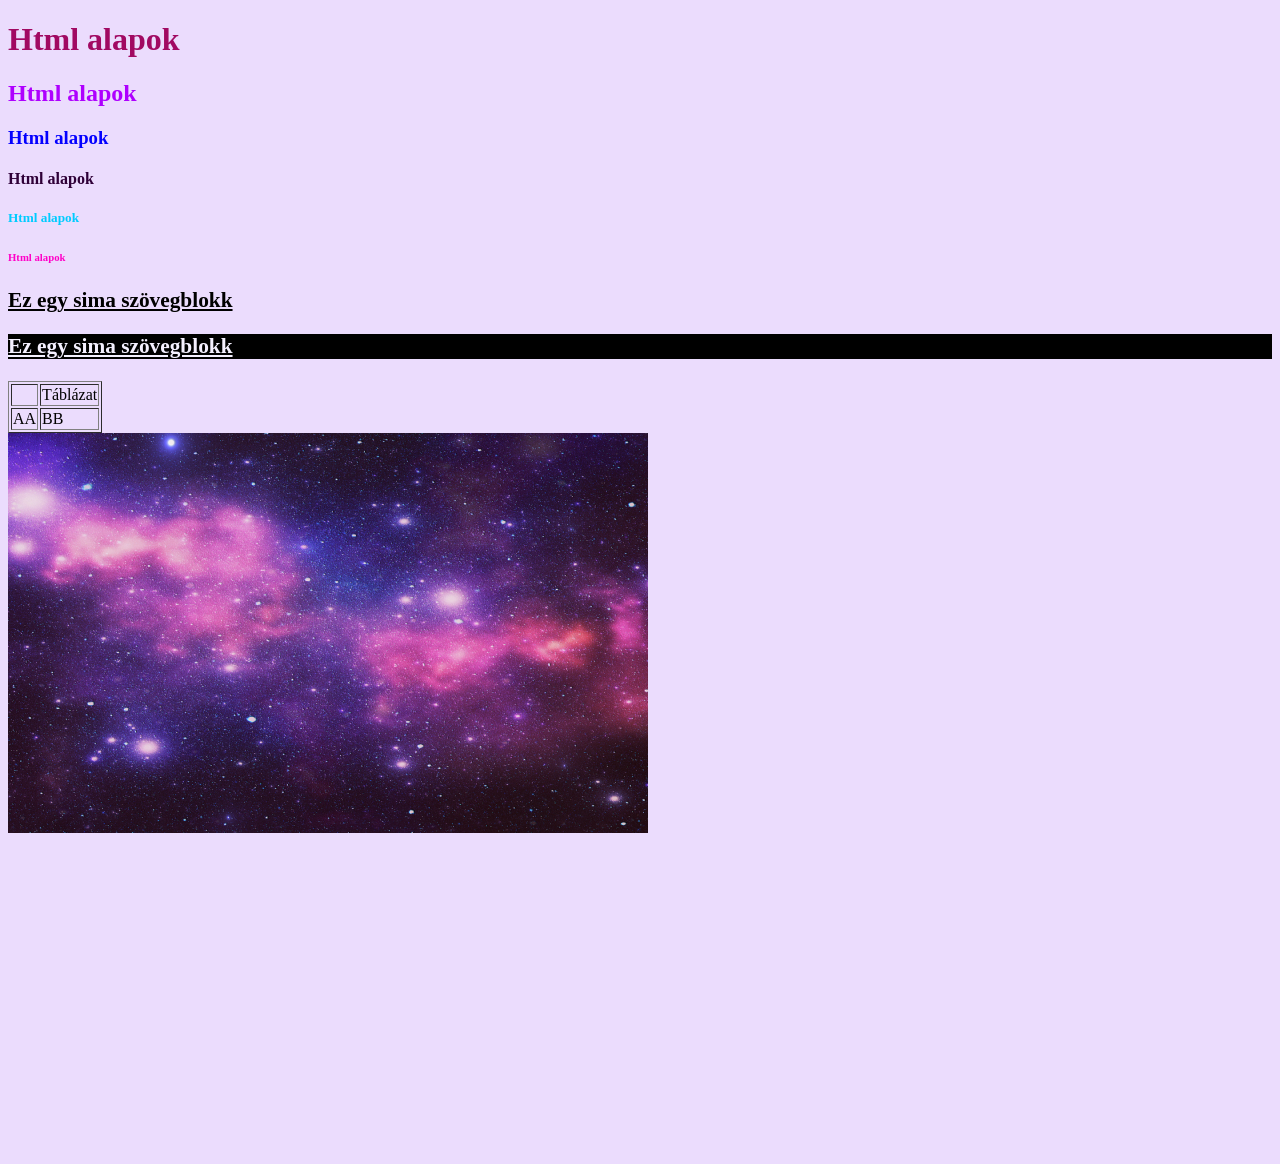
==== index.html @ 510083d5 "first commit" ====
<!DOCTYPE html>
<html lang="hu">
<head>
    <meta charset="UTF-8">
    <meta name="viewport" content="width=device-width, initial-scale=1.0">
    <title>Eszti</title>
    <style>
    body{
        background-color: rgb(235, 220, 253);
    }
      h1{
        color: rgb(161, 9, 98);
      }

      h2{
        color: rgb(174, 0, 255);
      }

      h3{
        color: rgb(4, 0, 255);
      }

      h4{
        color: rgb(47, 0, 56);
      }

      h5{
        color: rgb(0, 204, 255);
      }

      h6{
        color: rgb(255, 0, 200);
      }
      p{
        font-size: 16pt;
        text-decoration: underline;
        font-weight: bold;
      }
      p.nicePar{
        color: rgb(244, 240, 255);
        background-color: black

      }
    </style>
</head>
<body>
    <h1>Html alapok</h1>
    <h2>Html alapok</h2>
    <h3>Html alapok</h3>
    <h4>Html alapok</h4>
    <h5>Html alapok</h5>
    <h6>Html alapok</h6>
    <p>Ez egy sima szövegblokk</p>
    <p class="nicePar">Ez egy sima szövegblokk</p>


 <table border="1>"
    <thead>
        <th>
            <td>Táblázat</td>
       </th>
    </thead>
    <body>
        <tr>
            <td>AA</td>
            <td>BB</td>
        </tr>
    </body>
</table>
 
 <img src="galaxy.jpg"/>
 <video src="video.mp4"></video>
 <iframe width="560" height="315" src="https://www.youtube.com/embed/ruWgJDrYkc8?si=Q313ziEs6HRdaBmj" title="YouTube video player" frameborder="0" allow="accelerometer; autoplay; clipboard-write; encrypted-media; gyroscope; picture-in-picture; web-share" referrerpolicy="strict-origin-when-cross-origin" allowfullscreen></iframe>


</body>
</html>
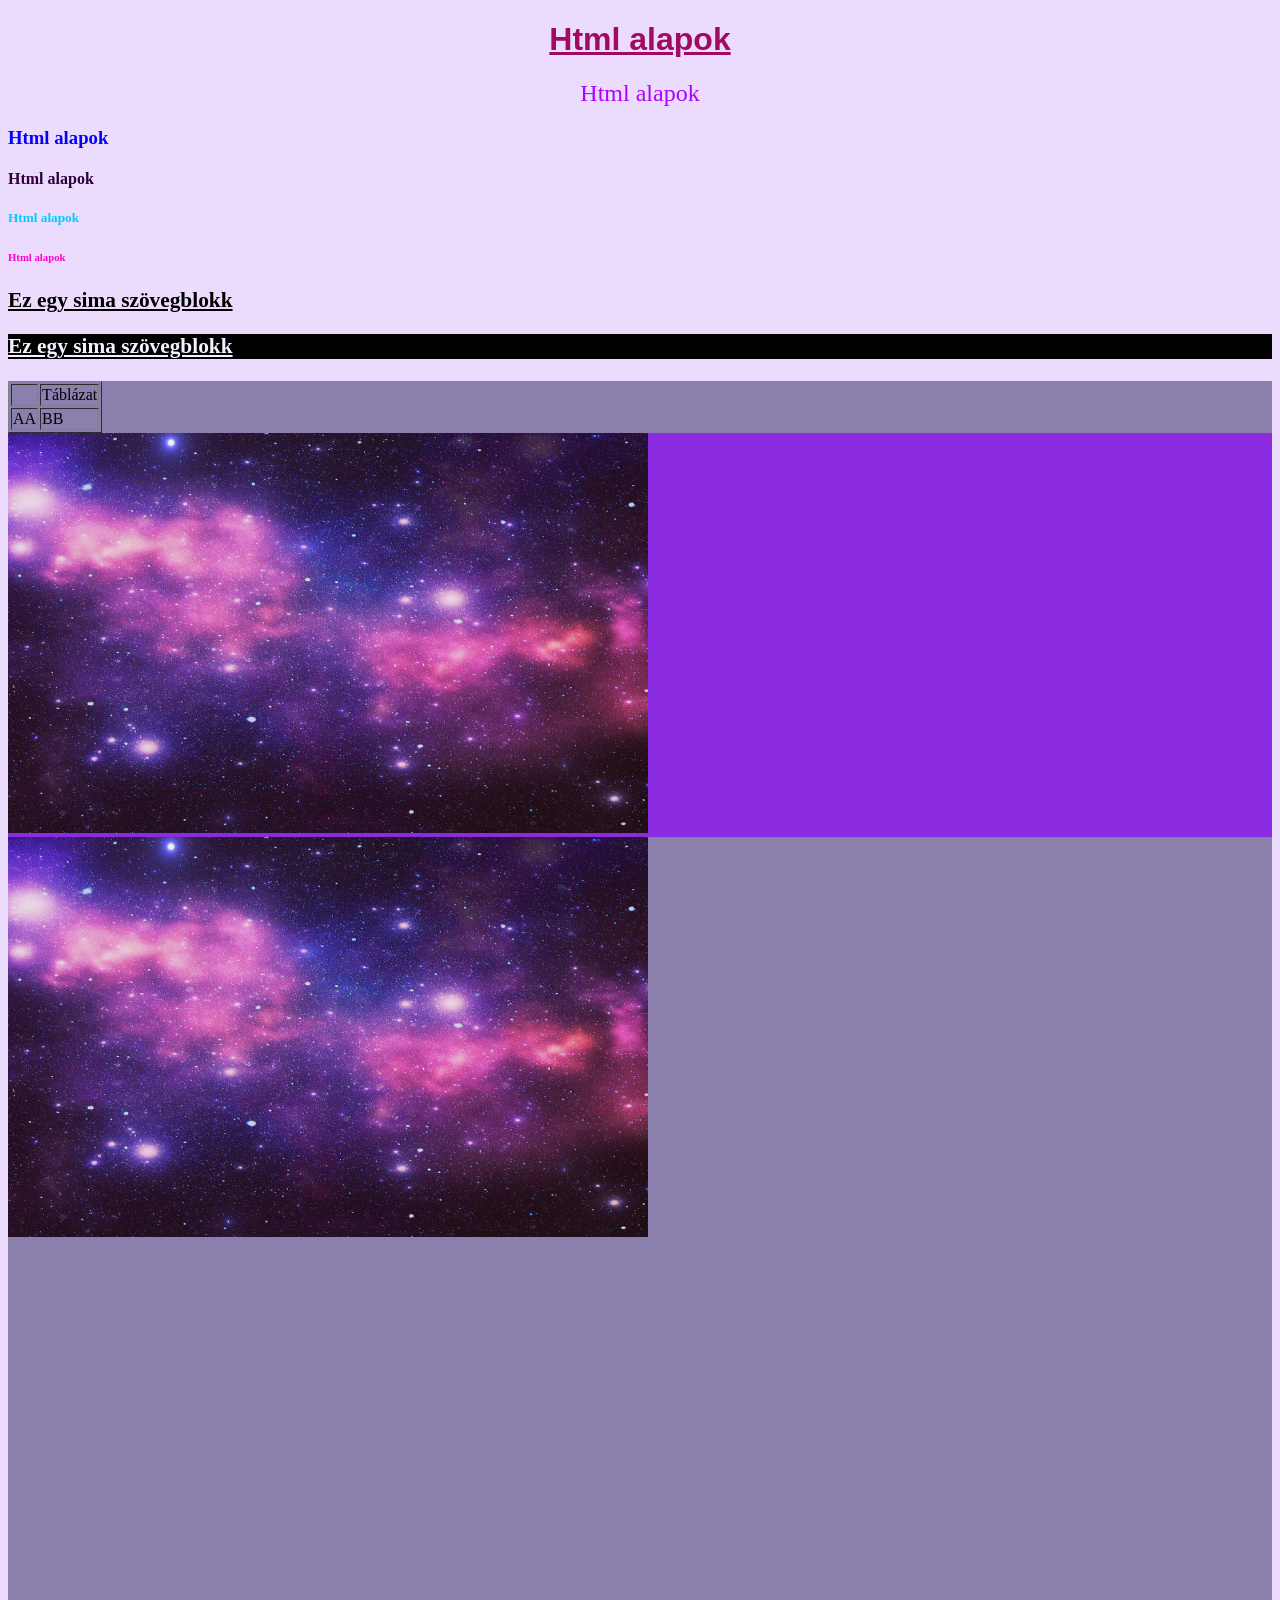
==== commit d4155d88: "ez egy újabb módosításom..." ====
--- a/index.html
+++ b/index.html
@@ -10,10 +10,21 @@
     }
       h1{
         color: rgb(161, 9, 98);
+        text-align: center;
+        font-weight: 100;
+        font-family: Helvetica;
+        text-decoration: underline;
+        font-weight: bold;
       }
 
       h2{
         color: rgb(174, 0, 255);
+        text-align: center;
+        font-weight: 10;
+        
+
+
+
       }
 
       h3{
@@ -41,6 +52,14 @@
         background-color: black
 
       }
+      div{
+        display: block;
+        width: auto;
+        background-color: rgb(139, 127, 173)
+      }
+      div.felso{
+        background-color: blueviolet;
+      }
     </style>
 </head>
 <body>
@@ -53,24 +72,38 @@
     <p>Ez egy sima szövegblokk</p>
     <p class="nicePar">Ez egy sima szövegblokk</p>
 
+<div>
+  <table border="1>"
+      <thead>
+          <th>
+              <td>Táblázat</td>
+        </th>
+      </thead>
+      <body>
+          <tr>
+              <td>AA</td>
+              <td>BB</td>
+          </tr>
+      </body>
+  </table>
+</div>
 
- <table border="1>"
-    <thead>
-        <th>
-            <td>Táblázat</td>
-       </th>
-    </thead>
-    <body>
-        <tr>
-            <td>AA</td>
-            <td>BB</td>
-        </tr>
-    </body>
-</table>
- 
- <img src="galaxy.jpg"/>
- <video src="video.mp4"></video>
- <iframe width="560" height="315" src="https://www.youtube.com/embed/ruWgJDrYkc8?si=Q313ziEs6HRdaBmj" title="YouTube video player" frameborder="0" allow="accelerometer; autoplay; clipboard-write; encrypted-media; gyroscope; picture-in-picture; web-share" referrerpolicy="strict-origin-when-cross-origin" allowfullscreen></iframe>
+  
+<div class="felso">
+  <img src="galaxy.jpg"/>
+</div>
+
+<div class="also">
+  <img src="galaxy.jpg"/>
+</div>
+
+ <div>
+  <video src="video.mp4"></video>
+</div>
+
+<div>
+  <iframe width="560" height="315" src="https://www.youtube.com/embed/ruWgJDrYkc8?si=Q313ziEs6HRdaBmj" title="YouTube video player" frameborder="0" allow="accelerometer; autoplay; clipboard-write; encrypted-media; gyroscope; picture-in-picture; web-share" referrerpolicy="strict-origin-when-cross-origin" allowfullscreen></iframe>
+</div>
 
 
 </body>
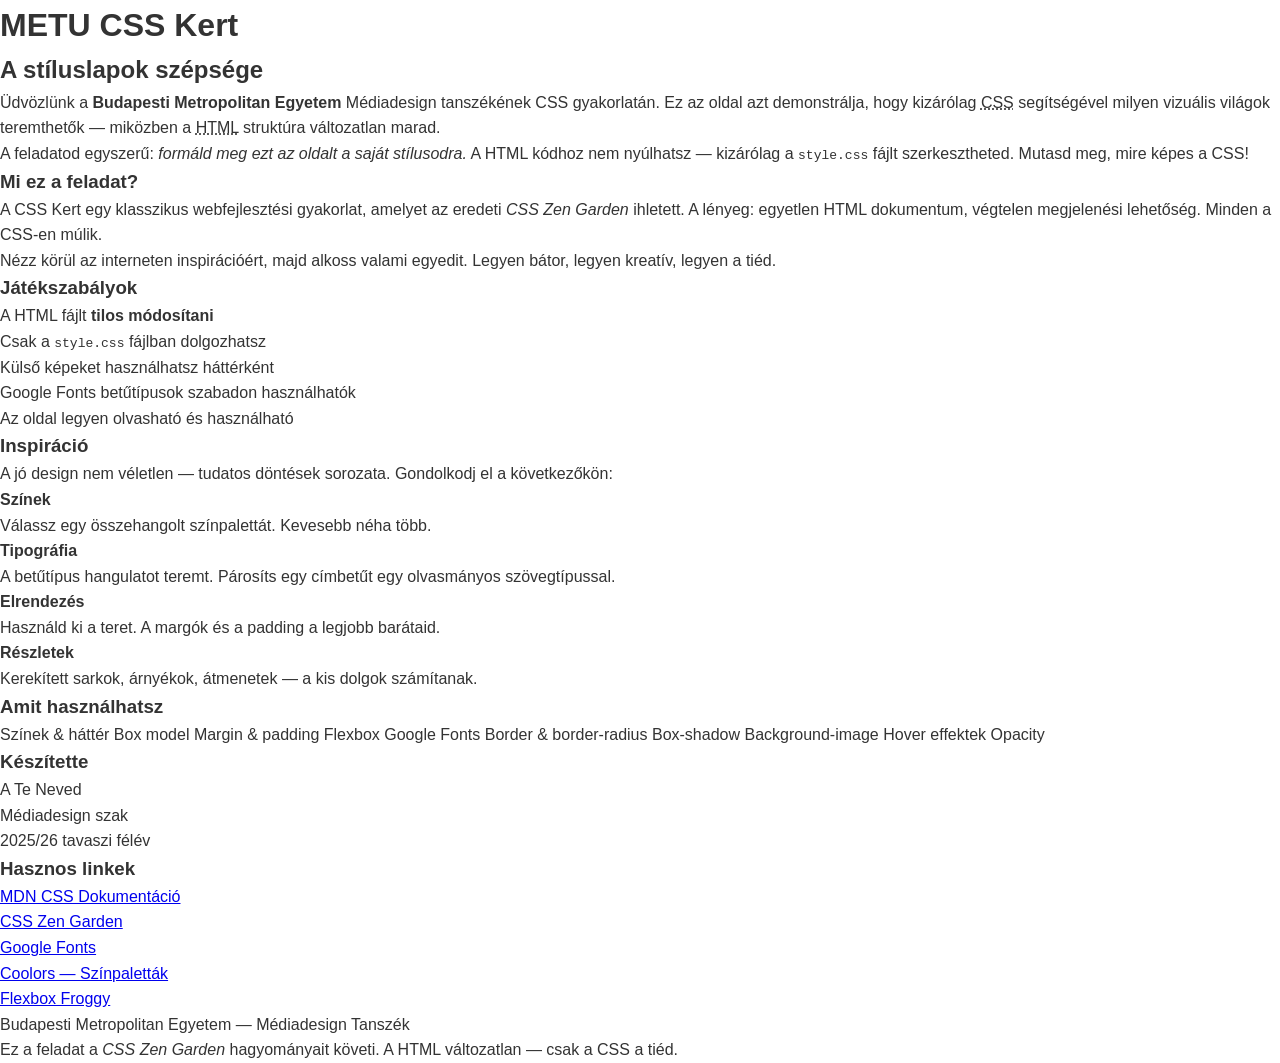
==== commit ab0a9727: "stilusvaltas" ====
--- a/index.html
+++ b/index.html
@@ -3,108 +3,124 @@
 <head>
     <meta charset="UTF-8">
     <meta name="viewport" content="width=device-width, initial-scale=1.0">
-    <title>Eszti</title>
-    <style>
-    body{
-        background-color: rgb(235, 220, 253);
-    }
-      h1{
-        color: rgb(161, 9, 98);
-        text-align: center;
-        font-weight: 100;
-        font-family: Helvetica;
-        text-decoration: underline;
-        font-weight: bold;
-      }
+    <title>METU CSS Kert — A CSS szépsége</title>
+    <link rel="stylesheet" href="style.css">
+</head>
+<body id="metu-css-kert">
 
-      h2{
-        color: rgb(174, 0, 255);
-        text-align: center;
-        font-weight: 10;
-        
+    <div class="oldal-keret">
 
+        <!-- FEJLÉC -->
+        <header class="fejlec" role="banner">
+            <h1 class="fooldal-cim">METU <span class="kiemeles">CSS</span> Kert</h1>
+            <h2 class="alcim">A stíluslapok szépsége</h2>
+        </header>
 
+        <!-- BEVEZETŐ SZEKCIÓ -->
+        <section class="bevezeto" id="intro">
+            <div class="bevezeto-szoveg">
+                <p>Üdvözlünk a <strong>Budapesti Metropolitan Egyetem</strong> Médiadesign tanszékének CSS gyakorlatán. Ez az oldal azt demonstrálja, hogy kizárólag <abbr title="Cascading Style Sheets">CSS</abbr> segítségével milyen vizuális világok teremthetők — miközben a <abbr title="HyperText Markup Language">HTML</abbr> struktúra változatlan marad.</p>
+                <p>A feladatod egyszerű: <em>formáld meg ezt az oldalt a saját stílusodra.</em> A HTML kódhoz nem nyúlhatsz — kizárólag a <code>style.css</code> fájlt szerkesztheted. Mutasd meg, mire képes a CSS!</p>
+            </div>
+        </section>
 
-      }
+        <!-- FŐ TARTALOM -->
+        <main class="tartalom" role="main">
 
-      h3{
-        color: rgb(4, 0, 255);
-      }
+            <!-- MI EZ? -->
+            <article class="kartya" id="mi-ez">
+                <h3 class="kartya-cim">Mi ez a feladat?</h3>
+                <p>A CSS Kert egy klasszikus webfejlesztési gyakorlat, amelyet az eredeti <cite>CSS Zen Garden</cite> ihletett. A lényeg: egyetlen HTML dokumentum, végtelen megjelenési lehetőség. Minden a CSS-en múlik.</p>
+                <p>Nézz körül az interneten inspirációért, majd alkoss valami egyedit. Legyen bátor, legyen kreatív, legyen a tiéd.</p>
+            </article>
 
-      h4{
-        color: rgb(47, 0, 56);
-      }
+            <!-- SZABÁLYOK -->
+            <article class="kartya" id="szabalyok">
+                <h3 class="kartya-cim">Játékszabályok</h3>
+                <ul class="szabaly-lista">
+                    <li class="szabaly">A HTML fájlt <strong>tilos módosítani</strong></li>
+                    <li class="szabaly">Csak a <code>style.css</code> fájlban dolgozhatsz</li>
+                    <li class="szabaly">Külső képeket használhatsz háttérként</li>
+                    <li class="szabaly">Google Fonts betűtípusok szabadon használhatók</li>
+                    <li class="szabaly">Az oldal legyen olvasható és használható</li>
+                </ul>
+            </article>
 
-      h5{
-        color: rgb(0, 204, 255);
-      }
+            <!-- INSPIRÁCIÓ -->
+            <article class="kartya" id="inspiracio">
+                <h3 class="kartya-cim">Inspiráció</h3>
+                <p>A jó design nem véletlen — tudatos döntések sorozata. Gondolkodj el a következőkön:</p>
+                <div class="inspiracio-racsozat">
+                    <div class="inspiracio-elem" id="szinek">
+                        <h4>Színek</h4>
+                        <p>Válassz egy összehangolt színpalettát. Kevesebb néha több.</p>
+                    </div>
+                    <div class="inspiracio-elem" id="tipografia">
+                        <h4>Tipográfia</h4>
+                        <p>A betűtípus hangulatot teremt. Párosíts egy címbetűt egy olvasmányos szövegtípussal.</p>
+                    </div>
+                    <div class="inspiracio-elem" id="elrendezes">
+                        <h4>Elrendezés</h4>
+                        <p>Használd ki a teret. A margók és a padding a legjobb barátaid.</p>
+                    </div>
+                    <div class="inspiracio-elem" id="reszletek">
+                        <h4>Részletek</h4>
+                        <p>Kerekített sarkok, árnyékok, átmenetek — a kis dolgok számítanak.</p>
+                    </div>
+                </div>
+            </article>
 
-      h6{
-        color: rgb(255, 0, 200);
-      }
-      p{
-        font-size: 16pt;
-        text-decoration: underline;
-        font-weight: bold;
-      }
-      p.nicePar{
-        color: rgb(244, 240, 255);
-        background-color: black
+            <!-- TECHNOLÓGIÁK -->
+            <article class="kartya" id="technologiak">
+                <h3 class="kartya-cim">Amit használhatsz</h3>
+                <div class="tech-lista">
+                    <span class="tech-badge">Színek &amp; háttér</span>
+                    <span class="tech-badge">Box model</span>
+                    <span class="tech-badge">Margin &amp; padding</span>
+                    <span class="tech-badge">Flexbox</span>
+                    <span class="tech-badge">Google Fonts</span>
+                    <span class="tech-badge">Border &amp; border-radius</span>
+                    <span class="tech-badge">Box-shadow</span>
+                    <span class="tech-badge">Background-image</span>
+                    <span class="tech-badge">Hover effektek</span>
+                    <span class="tech-badge">Opacity</span>
+                </div>
+            </article>
 
-      }
-      div{
-        display: block;
-        width: auto;
-        background-color: rgb(139, 127, 173)
-      }
-      div.felso{
-        background-color: blueviolet;
-      }
-    </style>
-</head>
-<body>
-    <h1>Html alapok</h1>
-    <h2>Html alapok</h2>
-    <h3>Html alapok</h3>
-    <h4>Html alapok</h4>
-    <h5>Html alapok</h5>
-    <h6>Html alapok</h6>
-    <p>Ez egy sima szövegblokk</p>
-    <p class="nicePar">Ez egy sima szövegblokk</p>
+        </main>
 
-<div>
-  <table border="1>"
-      <thead>
-          <th>
-              <td>Táblázat</td>
-        </th>
-      </thead>
-      <body>
-          <tr>
-              <td>AA</td>
-              <td>BB</td>
-          </tr>
-      </body>
-  </table>
-</div>
+        <!-- OLDALSÁV -->
+        <aside class="oldalsav" role="complementary">
 
-  
-<div class="felso">
-  <img src="galaxy.jpg"/>
-</div>
+            <div class="szerzo-info">
+                <h3 class="oldalsav-cim">Készítette</h3>
+                <p class="szerzo-nev">A Te Neved</p>
+                <p class="szerzo-szak">Médiadesign szak</p>
+                <p class="szerzo-ev">2025/26 tavaszi félév</p>
+            </div>
 
-<div class="also">
-  <img src="galaxy.jpg"/>
-</div>
+            <div class="hasznos-linkek">
+                <h3 class="oldalsav-cim">Hasznos linkek</h3>
+                <nav role="navigation">
+                    <ul class="link-lista">
+                        <li><a href="https://developer.mozilla.org/en-US/docs/Web/CSS" class="kulso-link">MDN CSS Dokumentáció</a></li>
+                        <li><a href="https://csszengarden.com/" class="kulso-link">CSS Zen Garden</a></li>
+                        <li><a href="https://fonts.google.com/" class="kulso-link">Google Fonts</a></li>
+                        <li><a href="https://coolors.co/" class="kulso-link">Coolors — Színpaletták</a></li>
+                        <li><a href="https://flexboxfroggy.com/" class="kulso-link">Flexbox Froggy</a></li>
+                    </ul>
+                </nav>
+            </div>
 
- <div>
-  <video src="video.mp4"></video>
-</div>
+        </aside>
 
-<div>
-  <iframe width="560" height="315" src="https://www.youtube.com/embed/ruWgJDrYkc8?si=Q313ziEs6HRdaBmj" title="YouTube video player" frameborder="0" allow="accelerometer; autoplay; clipboard-write; encrypted-media; gyroscope; picture-in-picture; web-share" referrerpolicy="strict-origin-when-cross-origin" allowfullscreen></iframe>
-</div>
+        <!-- LÁBLÉC -->
+        <footer class="lablec" role="contentinfo">
+            <p>Budapesti Metropolitan Egyetem — Médiadesign Tanszék</p>
+            <p class="lablec-megjegyzes">Ez a feladat a <cite>CSS Zen Garden</cite> hagyományait követi. A HTML változatlan — csak a CSS a tiéd.</p>
+        </footer>
 
+    </div>
 
 </body>
-</html>+</html>
--- a/style.css
+++ b/style.css
@@ -0,0 +1,172 @@
+/* ============================================
+   METU CSS KERT — Starter Stíluslap
+   ============================================
+   
+   Ez a te vásznod! Csak ezt a fájlt szerkesztheted.
+   A HTML kódhoz NE NYÚLJ.
+   
+   Tippek:
+   - Használj Google Fonts-ot: https://fonts.google.com/
+     Példa: @import url('https://fonts.googleapis.com/css2?family=Poppins:wght@400;700&display=swap');
+   - Színpaletta generátor: https://coolors.co/
+   - CSS referencia: https://developer.mozilla.org/en-US/docs/Web/CSS
+   
+   Sok sikert! 🎨
+   ============================================ */
+
+
+/* --- GOOGLE FONTS IMPORTÁLÁS ---
+   Cseréld ki a saját választásodra!
+   -------------------------------- */
+/* @import url('https://fonts.googleapis.com/css2?family=VALASZD+KI&display=swap'); */
+
+
+/* --- ALAP BEÁLLÍTÁSOK --- */
+* {
+    margin: 0;
+    padding: 0;
+    box-sizing: border-box;
+}
+
+body {
+    /* Háttérszín */
+    background-color: #ffffff;
+    /* Betűtípus */
+    font-family: sans-serif;
+    /* Betűszín */
+    color: #333333;
+    /* Sormagasság */
+    line-height: 1.6;
+}
+
+
+/* --- OLDAL KERET --- */
+.oldal-keret {
+    /* Az egész oldal kerete / szélessége */
+}
+
+
+/* --- FEJLÉC --- */
+.fejlec {
+    /* Háttér, padding, szöveg igazítás */
+}
+
+.fooldal-cim {
+    /* Főcím stílusa */
+}
+
+.kiemeles {
+    /* A "CSS" szó kiemelése a címben */
+}
+
+.alcim {
+    /* Alcím stílusa */
+}
+
+
+/* --- BEVEZETŐ --- */
+.bevezeto {
+    /* A bevezető szekció háttere, padding-ja */
+}
+
+.bevezeto-szoveg p {
+    /* Bevezető bekezdések */
+}
+
+
+/* --- KÁRTYÁK (a fő tartalom elemei) --- */
+.kartya {
+    /* Háttér, padding, margin, border, border-radius, box-shadow */
+}
+
+.kartya-cim {
+    /* Kártya címek stílusa */
+}
+
+
+/* --- SZABÁLYOK LISTA --- */
+.szabaly-lista {
+    /* Lista stílus (list-style, padding) */
+}
+
+.szabaly {
+    /* Egyes szabály elemek */
+}
+
+
+/* --- INSPIRÁCIÓ RÁCS --- */
+.inspiracio-racsozat {
+    /* Használj flexbox-ot a 4 elem elrendezéséhez!
+       display: flex;
+       flex-wrap: wrap;
+       gap: ...;
+    */
+}
+
+.inspiracio-elem {
+    /* Egyes inspiráció kártyák */
+}
+
+.inspiracio-elem h4 {
+    /* Inspiráció alcímek */
+}
+
+
+/* --- TECHNOLÓGIA BADGE-EK --- */
+.tech-lista {
+    /* Flexbox elrendezés a badge-ekhez */
+}
+
+.tech-badge {
+    /* Kis címkék stílusa: háttér, padding, border-radius */
+}
+
+
+/* --- OLDALSÁV --- */
+.oldalsav {
+    /* Oldalsáv háttere, pozíciója */
+}
+
+.oldalsav-cim {
+    /* Oldalsáv címek */
+}
+
+.szerzo-nev {
+    /* Szerző neve — írd át a CSS-ben is ha akarod kiemelni */
+}
+
+
+/* --- LINKEK --- */
+.link-lista {
+    /* Link lista stílus */
+}
+
+.kulso-link {
+    /* Link stílus: szín, text-decoration */
+}
+
+.kulso-link:hover {
+    /* Hover effekt a linkekre */
+}
+
+
+/* --- LÁBLÉC --- */
+.lablec {
+    /* Lábléc háttér, padding, szöveg */
+}
+
+.lablec-megjegyzes {
+    /* Kis megjegyzés a láblécben */
+}
+
+
+/* --- EXTRA: Hover effektek, átmenetek ---
+   Próbálj ki transition-öket!
+   Példa:
+   .kartya {
+       transition: transform 0.3s ease;
+   }
+   .kartya:hover {
+       transform: scale(1.02);
+   }
+   ---------------------------------------- */
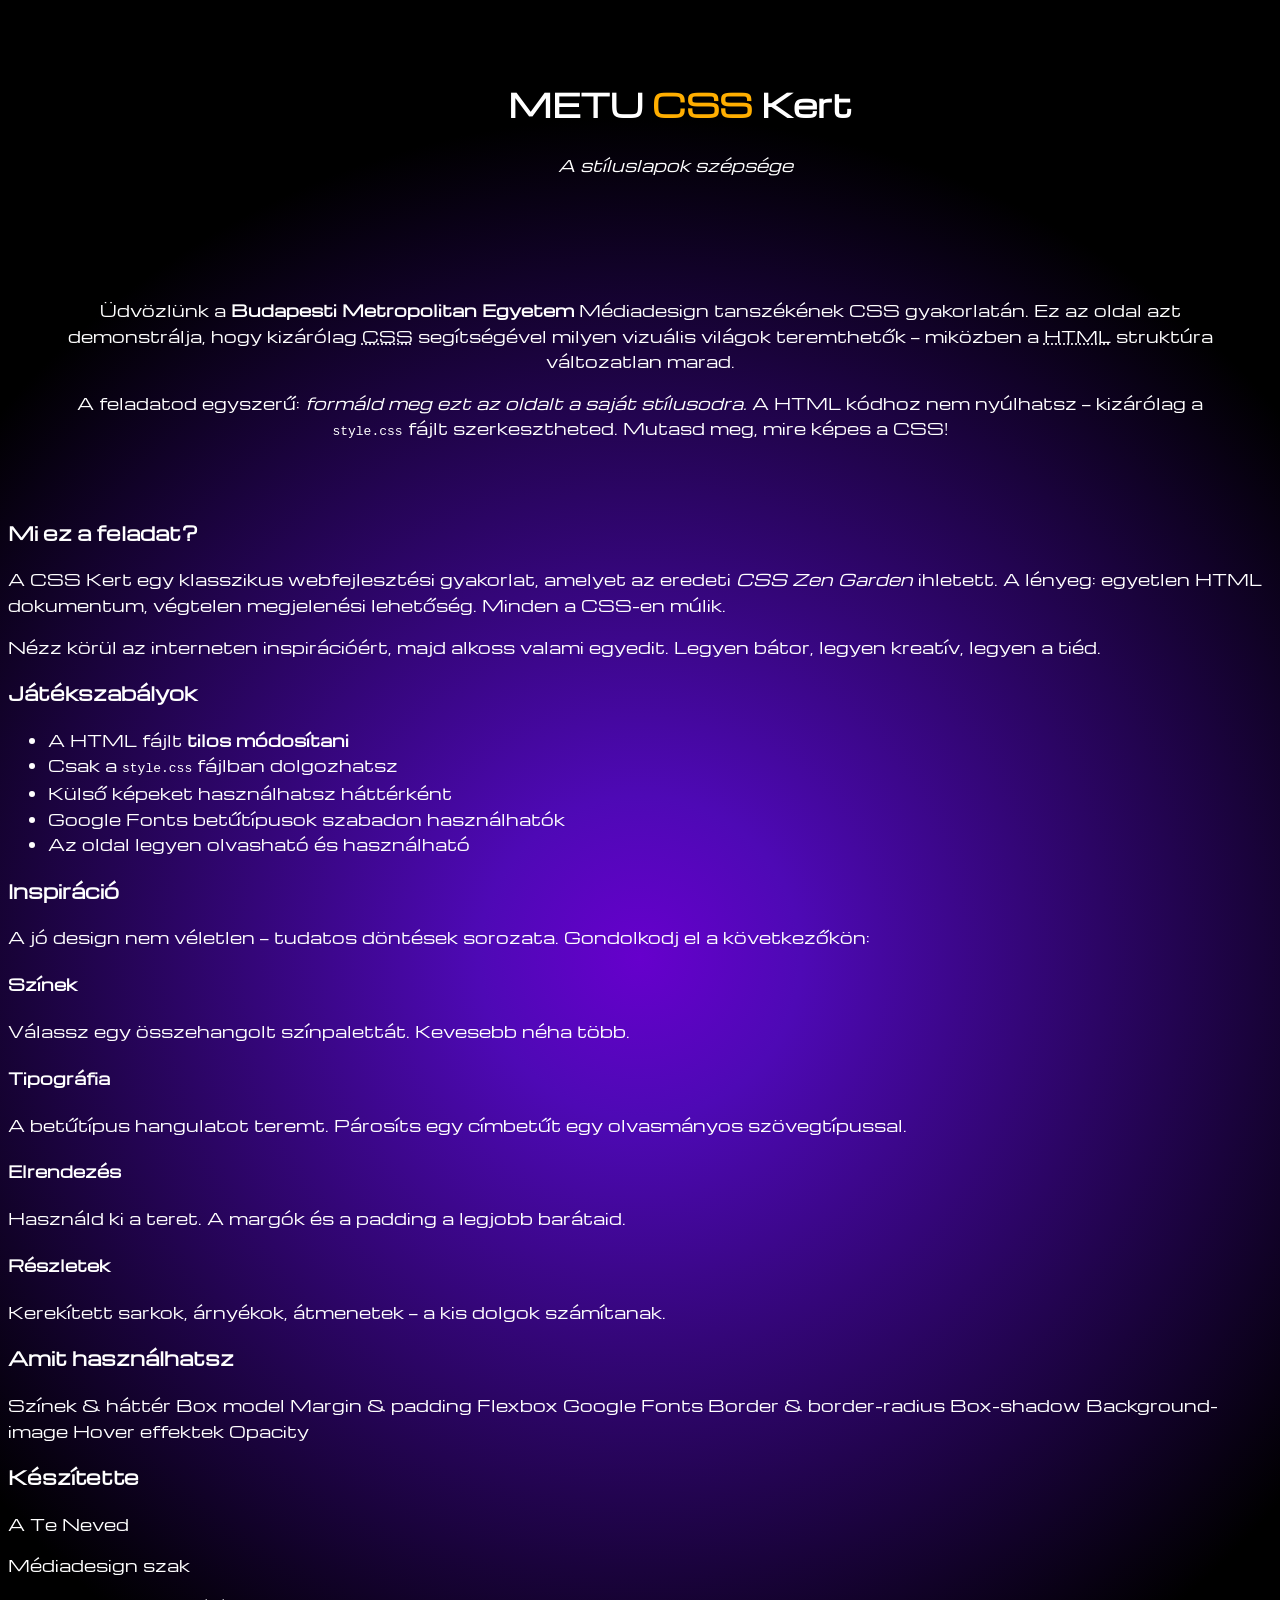
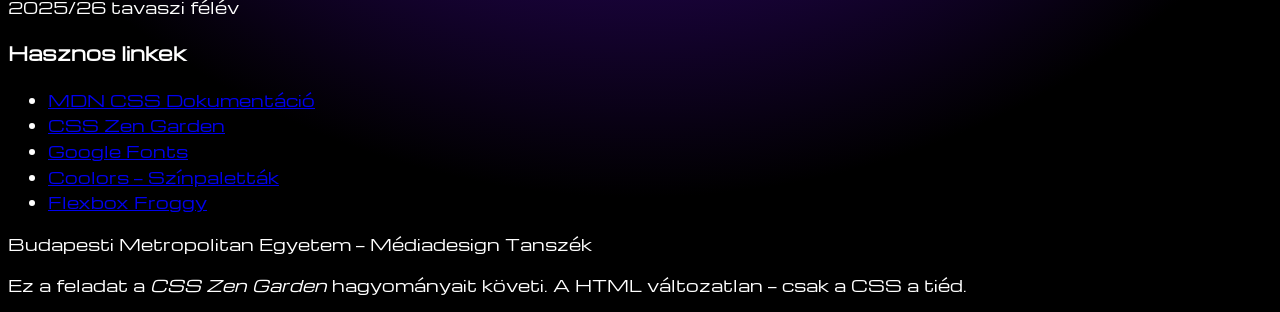
==== commit e2c524cc: "uj" ====
--- a/index.html
+++ b/index.html
@@ -5,6 +5,9 @@
     <meta name="viewport" content="width=device-width, initial-scale=1.0">
     <title>METU CSS Kert — A CSS szépsége</title>
     <link rel="stylesheet" href="style.css">
+    <link rel="preconnect" href="https://fonts.googleapis.com">
+<link rel="preconnect" href="https://fonts.gstatic.com" crossorigin>
+<link href="https://fonts.googleapis.com/css2?family=Michroma&family=Orbitron:wght@400..900&display=swap" rel="stylesheet">
 </head>
 <body id="metu-css-kert">
 
--- a/style.css
+++ b/style.css
@@ -23,18 +23,18 @@
 
 /* --- ALAP BEÁLLÍTÁSOK --- */
 * {
-    margin: 0;
-    padding: 0;
+    margin: 20;
+    padding: 20;
     box-sizing: border-box;
 }
 
 body {
     /* Háttérszín */
-    background-color: #ffffff;
-    /* Betűtípus */
-    font-family: sans-serif;
+   background: #6600cc;
+background: radial-gradient(circle, rgba(102, 0, 204, 1) 0%, rgba(78, 9, 181, 1) 14%, rgba(0, 0, 0, 1) 73%);
+    font-family: "Michroma", sans-serif;
     /* Betűszín */
-    color: #333333;
+    color: #ffffff;
     /* Sormagasság */
     line-height: 1.6;
 }
@@ -49,24 +49,56 @@
 /* --- FEJLÉC --- */
 .fejlec {
     /* Háttér, padding, szöveg igazítás */
+    font-family: "Michroma", sans-serif;
+    padding-top: 50px;
+    padding-right: 50px;
+    padding-bottom: 50px;
+    padding-left: 500px;
 }
 
 .fooldal-cim {
     /* Főcím stílusa */
-}
+    font-family: "Michroma", sans-serif;
+    font-weight: bolder;
+
+}   
 
 .kiemeles {
-    /* A "CSS" szó kiemelése a címben */
+  color: #ffae00;
+    font-weight: 800;
+    text-transform: uppercase;
+    /* Csak 1.5 másodperces, gyorsabb lüktetés */
+    animation: feher_glow 2.5s infinite ease-in-out;
+}
+
+@keyframes feher_glow {
+    0%, 100% { 
+        text-shadow: 0 0 5px #a200ff; 
+    }
+    50% { 
+        /* Itt erősödik fel a fehér fény */
+        text-shadow: 0 0 20px #fff, 0 0 30px #fff; 
+    }
 }
 
 .alcim {
     /* Alcím stílusa */
+    font-size:medium;
+    font-weight: lighter;
+    padding-left: 50px;
+    font-style: italic;
 }
 
 
 /* --- BEVEZETŐ --- */
 .bevezeto {
     /* A bevezető szekció háttere, padding-ja */
+flex-direction: column;    
+justify-content: center;   
+align-items: center;       
+text-align: center;        
+padding: 40px;             
+min-height: 200px;
 }
 
 .bevezeto-szoveg p {
